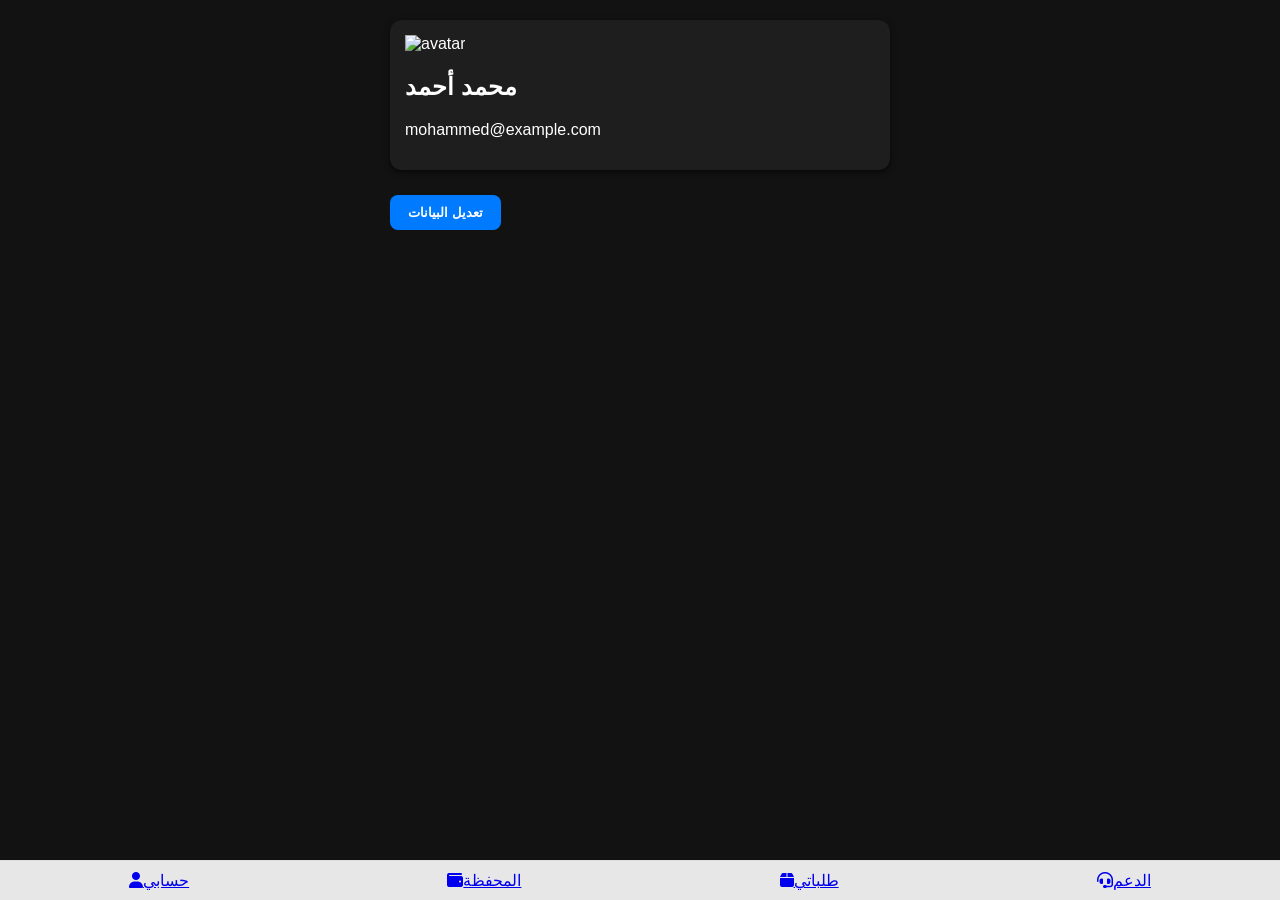
==== account.html @ ab075654 "update navbar styles with responsive logo and links" ====
<!DOCTYPE html>
<html lang="ar">
<head>
  <meta charset="UTF-8">
  <title>حسابي</title>
  <link rel="stylesheet" href="style.css">
  <link rel="stylesheet" href="https://cdnjs.cloudflare.com/ajax/libs/font-awesome/6.4.0/css/all.min.css">
</head>
<body>
  <div class="account-page">
    <div class="profile">
      <img src="https://via.placeholder.com/100" alt="avatar">
      <h2>محمد أحمد</h2>
      <p>mohammed@example.com</p>
    </div>
    <button class="btn">تعديل البيانات</button>
  </div>

  <!-- شريط التنقل -->
  <div class="bottom-nav">
    <a href="account.html"><i class="fa fa-user"></i><span>حسابي</span></a>
    <a href="wallet.html"><i class="fa fa-wallet"></i><span>المحفظة</span></a>
    <a href="orders.html"><i class="fa fa-box"></i><span>طلباتي</span></a>
    <a href="support.html"><i class="fa fa-headset"></i><span>الدعم</span></a>
  </div>
</body>
</html>
---- style.css ----
body {
  margin: 0;
  font-family: "Cairo", sans-serif;
  background: linear-gradient(135deg, #0f0f0f, #1c1c1c, #222);
  color: #fff;
}

/* 1. NavBar */
.navbar {
  display: flex;
  justify-content: space-between;
  align-items: center;
  background: #111;
  padding: 15px 30px;
}

/* اسم المتجر - ألوان متحركة */
.logo {
  font-size: 26px;
  font-weight: bold;
  background: linear-gradient(270deg, #FFD700, #00BFFF, #FF1493, #32CD32);
  background-size: 600% 600%;
  -webkit-background-clip: text;
  -webkit-text-fill-color: transparent;
  animation: moveColors 8s ease infinite;
}
@keyframes moveColors {
  0% { background-position: 0% 50%; }
  50% { background-position: 100% 50%; }
  100% { background-position: 0% 50%; }
}

.navbar .nav-links li {
  display: inline;
  margin-left: 20px;
}
.navbar .nav-links a {
  color: #fff;
  text-decoration: none;
  font-size: 16px;
}

/* 2. Hero Section */
.hero {
  background: url('banner.jpg') center/cover no-repeat;
  height: 300px;
  display: flex;
  justify-content: center;
  align-items: center;
  text-align: center;
}
.hero h1 {
  color: #FFD700;
  font-size: 32px;
  background: rgba(0,0,0,0.6);
  padding: 15px 25px;
  border-radius: 10px;
}

/* 3. Products */
.products {
  padding: 40px 20px;
  text-align: center;
}
.products h2 {
  font-size: 28px;
  margin-bottom: 30px;
  color: #FFD700;
}
.product-grid {
  display: grid;
  grid-template-columns: repeat(auto-fit, minmax(250px, 1fr));
  gap: 20px;
}
.card {
  background: #1c1c1c;
  border-radius: 15px;
  overflow: hidden;
  box-shadow: 0 4px 15px rgba(0,0,0,0.5);
  transition: transform 0.3s;
}
.card:hover { transform: translateY(-5px); }
.card img {
  width: 100%;
  height: 180px;
  object-fit: cover;
}
.card-content { padding: 15px; }
.card-content h3 { margin: 10px 0; font-size: 20px; }
.card-content p { color: #ccc; font-size: 15px; }
.btn {
  display: inline-block;
  margin-top: 10px;
  padding: 10px 20px;
  background: linear-gradient(45deg, #FFD700, #00BFFF);
  color: #000;
  font-weight: bold;
  border: none;
  border-radius: 25px;
  cursor: pointer;
  transition: 0.3s;
}
.btn:hover {
  transform: scale(1.05);
  box-shadow: 0 0 15px #00BFFF;
}

/* 4. Payment Methods */
.payments {
  padding: 40px 20px;
  background: #111;
  text-align: center;
  margin-top: 40px;
  border-top: 2px solid #FFD700;
}

.payments h2 {
  color: #FFD700;
  font-size: 26px;
  margin-bottom: 25px;
}

.payment-logos {
  display: flex;
  justify-content: center;
  gap: 40px;
  flex-wrap: wrap;
}

.payment {
  text-align: center;
}

.payment img {
  width: 80px;
  height: 80px;
  object-fit: contain;
  margin-bottom: 10px;
}

.payment p {
  color: #fff;
  font-size: 16px;
}

/* Footer */
footer {
  text-align: center;
  padding: 20px;
  background: #111;
  margin-top: 40px;
}

@media (max-width: 768px) {
  /* القائمه العلوية */
  nav ul {
    display: flex;
    flex-direction: column;   /* يخلي العناصر تحت بعض */
    align-items: center;      /* يوسطنهم في النص */
    gap: 10px;                /* مسافة بين الروابط */
  }

  nav ul li {
    margin: 0;                /* يشيل المسافة القديمة */
  }

  /* النصوص الكبيرة (العناوين) */
  h1, h2, h3 {
    font-size: 1.2rem;         /* يخليها أصغر شوية في الموبايل */
    text-align: center;        /* يوسطن النص */
  }

  /* البادي */
  body {
    font-size: 16px;           /* حجم مناسب للقراءة */
    overflow-x: hidden;        /* يمنع الشريط الأفقي */
  }
}

.logo span {
  display: inline-block;
  margin: 0 3px;
  white-space: nowrap;
}


/* تنسيق القائمة */
nav ul {
  list-style: none;       /* يشيل النقط */
  padding: 0;
  margin: 0;
  text-align: right;      /* يخلي الكلام مستقيم يمين */
}

nav ul li {
  margin: 10px 0;         /* مسافة بين العناصر */
}

nav ul li a {
  text-decoration: none;  /* يشيل الخط */
  color: #FFD700;         /* اللون الأساسي (أصفر) */
  font-size: 18px;
  font-weight: bold;
  display: inline-block;
  transition: color 0.3s;
}

nav ul li a:hover {
  color: #00ff99;         /* أخضر عند المرور */
}

.logo-box {
  display: inline-block;
  padding: 8px 15px;  /* يتحكم في حجم الصندوق */
  border-radius: 15px;
  background: linear-gradient(45deg, #ff0080, #ff8c00, #40e0d0);
  background-size: 400% 400%;
  animation: gradientMove 8s ease infinite;
  text-align: center;
  margin: 20px auto;
  width: fit-content;
  max-width: 90%;
}

@keyframes gradientMove {
  0% { background-position: 0% 50%; }
  50% { background-position: 100% 50%; }
  100% { background-position: 0% 50%; }
}

.logo {
  position: relative;
  z-index: 2;
  text-align: center;
}

.logo span {
  color: yellow;
  font-size: 24px;
  font-weight: bold;
  margin: 0 5px;
  transition: color 0.3s ease;
}

.logo span:hover {
  color: green;
}


.logo-box {
  display: inline-flex;   /* بدل block */
  gap: 20px;             /* مسافة بين العناصر */
  padding: 10px 20px;
  border-radius: 15px;
  background: linear-gradient(45deg, #ff0080, #ff8c00, #40e0d0);
  background-size: 400% 400%;
  animation: gradientMove 8s ease infinite;
  margin: 20px auto;
}
.logo-box span {
  color: white;
  font-weight: bold;
}


/* ================= NAVBAR ================= */
.navbar {
  display: flex;
  justify-content: space-between;
  align-items: center;
  padding: 15px 20px;
  background: linear-gradient(45deg, #ff0080, #ff8c00, #40e0d0);
  background-size: 400% 400%;
  animation: gradientMove 8s ease infinite;
  border-radius: 15px;
  margin: 10px auto;
  max-width: 95%;
}

/* logo */
.logo-box .logo {
  font-size: 22px;
  font-weight: bold;
  color: yellow;
  white-space: nowrap; /* ما يخلي الكلمات تنزل تحت بعض */
}

/* nav links */
.nav-links {
  list-style: none;
  display: flex;
  gap: 20px;
  margin: 0;
  padding: 0;
}

.nav-links li a {
  text-decoration: none;
  color: white;
  font-weight: bold;
  transition: 0.3s;
}

.nav-links li a:hover {
  color: limegreen;
}

/* ============ RESPONSIVE ============ */
@media (max-width: 768px) {
  .navbar {
    flex-direction: column; /* يخلي العناصر فوق بعض */
    text-align: center;
  }

  .nav-links {
    flex-direction: column;
    gap: 10px;
    margin-top: 10px;
  }
}


.mySwiper {
  width: 90%;
  max-width: 600px;
  height: 300px;
  margin: auto;
  border-radius: 15px;
  overflow: hidden;
}

.mySwiper img {
  width: 100%;
  height: 100%;
  object-fit: cover;
  border-radius: 10px;
}


.marquee {
  width: 100%;
  overflow: hidden;
  white-space: nowrap;
  box-sizing: border-box;
}

.marquee p {
  display: inline-block;
  font-size: 28px;
  font-weight: bold;
  color: #FFD700;
  padding-left: 100%;
  animation: marquee 12s linear infinite;
}

@keyframes marquee {
  0%   { transform: translateX(100%); }
  100% { transform: translateX(-100%); }
}


/* ========== Bottom Navigation ========== */
.bottom-nav {
  position: fixed;
  bottom: 0;
  left: 0;
  width: 100%;
  background: rgba(255, 255, 255, 0.9); /* شفاف */
  backdrop-filter: blur(10px); /* تأثير البلور */
  display: flex;
  justify-content: space-around;
  padding: 10px 0;
  border-top: 1px solid #ddd;
  z-index: 9999;
}

.bottom-nav .nav-item {
  display: flex;
  flex-direction: column;
  align-items: center;
  font-size: 13px;
  color: #444;
  text-decoration: none;
  transition: 0.3s;
}

.bottom-nav .nav-item i {
  font-size: 20px;
  margin-bottom: 4px;
}

.bottom-nav .nav-item:hover,
.bottom-nav .nav-item.active {
  color: #007bff; /* اللون الأزرق */
}




/* الخلفية الأساسية */
body {
  margin: 0;
  font-family: "Cairo", sans-serif;
  background: #121212; /* أسود داكن */
  color: #f1f1f1;      /* نص فاتح */
}

/* صناديق المحتوى */
.account-page,
.wallet-page,
.orders-page,
.support-page {
  padding: 20px;
  max-width: 500px;
  margin: auto;
}

/* الكروت */
.order-card,
.transactions li,
.profile,
.balance,
.support-page form {
  background: #1e1e1e; /* رمادي غامق */
  border-radius: 12px;
  padding: 15px;
  margin-bottom: 15px;
  box-shadow: 0 2px 6px rgba(0,0,0,0.6);
  color: #fff;
}

/* أزرار */
.btn {
  display: inline-block;
  background: #007bff;
  color: #fff;
  padding: 10px 18px;
  border: none;
  border-radius: 8px;
  cursor: pointer;
  transition: 0.3s;
}
.btn:hover {
  background: #0056b3;
}
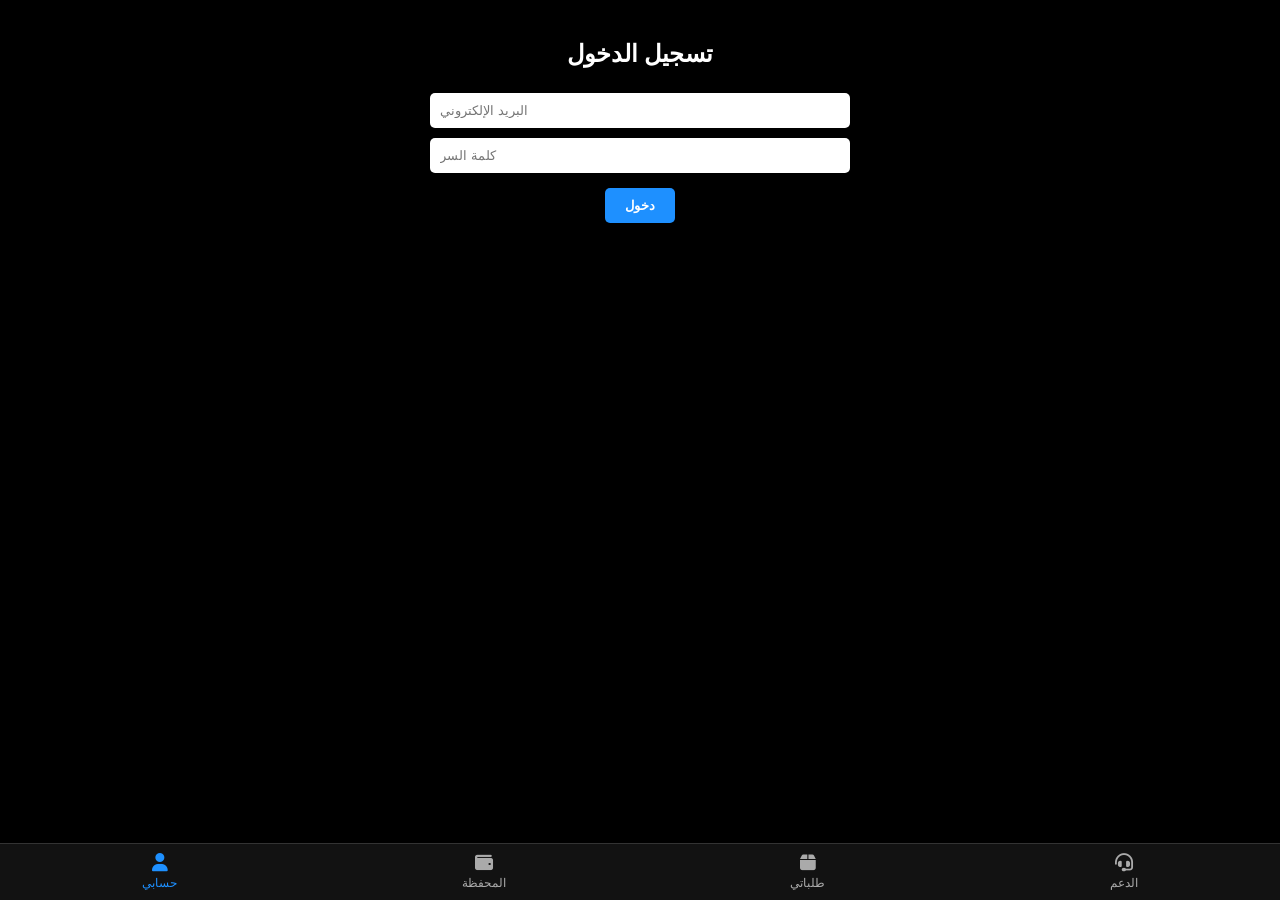
==== commit 7d178d90: "update navbar styles with responsive logo and links" ====
--- a/account.html
+++ b/account.html
@@ -5,23 +5,115 @@
   <title>حسابي</title>
   <link rel="stylesheet" href="style.css">
   <link rel="stylesheet" href="https://cdnjs.cloudflare.com/ajax/libs/font-awesome/6.4.0/css/all.min.css">
+  <style>
+    body {
+      background: #000;
+      color: #fff;
+      font-family: "Tahoma", sans-serif;
+      margin: 0;
+      padding-bottom: 70px; /* عشان يدي مساحة لشريط التنقل */
+    }
+    .account-page {
+      text-align: center;
+      padding: 20px;
+    }
+    .profile img {
+      border-radius: 50%;
+      margin-bottom: 10px;
+    }
+    .btn {
+      background: #1e90ff;
+      color: #fff;
+      border: none;
+      padding: 10px 20px;
+      border-radius: 5px;
+      cursor: pointer;
+      margin-top: 10px;
+    }
+    .btn:hover {
+      background: #0d6efd;
+    }
+    .bottom-nav {
+      position: fixed;
+      bottom: 0;
+      left: 0;
+      width: 100%;
+      background: rgba(20,20,20,0.95);
+      display: flex;
+      justify-content: space-around;
+      border-top: 1px solid #333;
+      padding: 10px 0;
+    }
+    .bottom-nav a {
+      color: #aaa;
+      text-decoration: none;
+      display: flex;
+      flex-direction: column;
+      align-items: center;
+      font-size: 12px;
+    }
+    .bottom-nav a i {
+      font-size: 18px;
+      margin-bottom: 4px;
+    }
+    .bottom-nav a.active {
+      color: #1e90ff;
+    }
+    .hidden { display: none; }
+  </style>
 </head>
 <body>
-  <div class="account-page">
+
+  <!-- تسجيل الدخول -->
+  <div class="account-page" id="loginBox">
+    <h2>تسجيل الدخول</h2>
+    <input type="email" id="email" placeholder="البريد الإلكتروني" style="padding:10px;width:80%;margin:5px;border-radius:5px;border:none;">
+    <input type="password" id="password" placeholder="كلمة السر" style="padding:10px;width:80%;margin:5px;border-radius:5px;border:none;">
+    <button class="btn" onclick="login()">دخول</button>
+  </div>
+
+  <!-- بيانات الحساب -->
+  <div class="account-page hidden" id="accountBox">
     <div class="profile">
       <img src="https://via.placeholder.com/100" alt="avatar">
-      <h2>محمد أحمد</h2>
-      <p>mohammed@example.com</p>
+      <h2 id="userName">محمد أحمد</h2>
+      <p id="userEmail">mohammed@example.com</p>
     </div>
+    <p>💰 الرصيد: <span id="balance">0</span> جنيه</p>
     <button class="btn">تعديل البيانات</button>
+    <br><br>
+    <button class="btn" onclick="logout()">تسجيل الخروج</button>
   </div>
 
   <!-- شريط التنقل -->
   <div class="bottom-nav">
-    <a href="account.html"><i class="fa fa-user"></i><span>حسابي</span></a>
+    <a href="account.html" class="active"><i class="fa fa-user"></i><span>حسابي</span></a>
     <a href="wallet.html"><i class="fa fa-wallet"></i><span>المحفظة</span></a>
     <a href="orders.html"><i class="fa fa-box"></i><span>طلباتي</span></a>
     <a href="support.html"><i class="fa fa-headset"></i><span>الدعم</span></a>
   </div>
+
+  <script>
+    function login() {
+      const email = document.getElementById("email").value;
+      const pass = document.getElementById("password").value;
+
+      if (email && pass) {
+        document.getElementById("loginBox").classList.add("hidden");
+        document.getElementById("accountBox").classList.remove("hidden");
+        document.getElementById("userEmail").innerText = email;
+        document.getElementById("userName").innerText = "مستخدم جديد";
+        document.getElementById("balance").innerText = "1500"; // رصيد تجريبي
+      } else {
+        alert("الرجاء إدخال البريد الإلكتروني وكلمة السر");
+      }
+    }
+
+    function logout() {
+      document.getElementById("accountBox").classList.add("hidden");
+      document.getElementById("loginBox").classList.remove("hidden");
+    }
+  </script>
+
 </body>
 </html>
